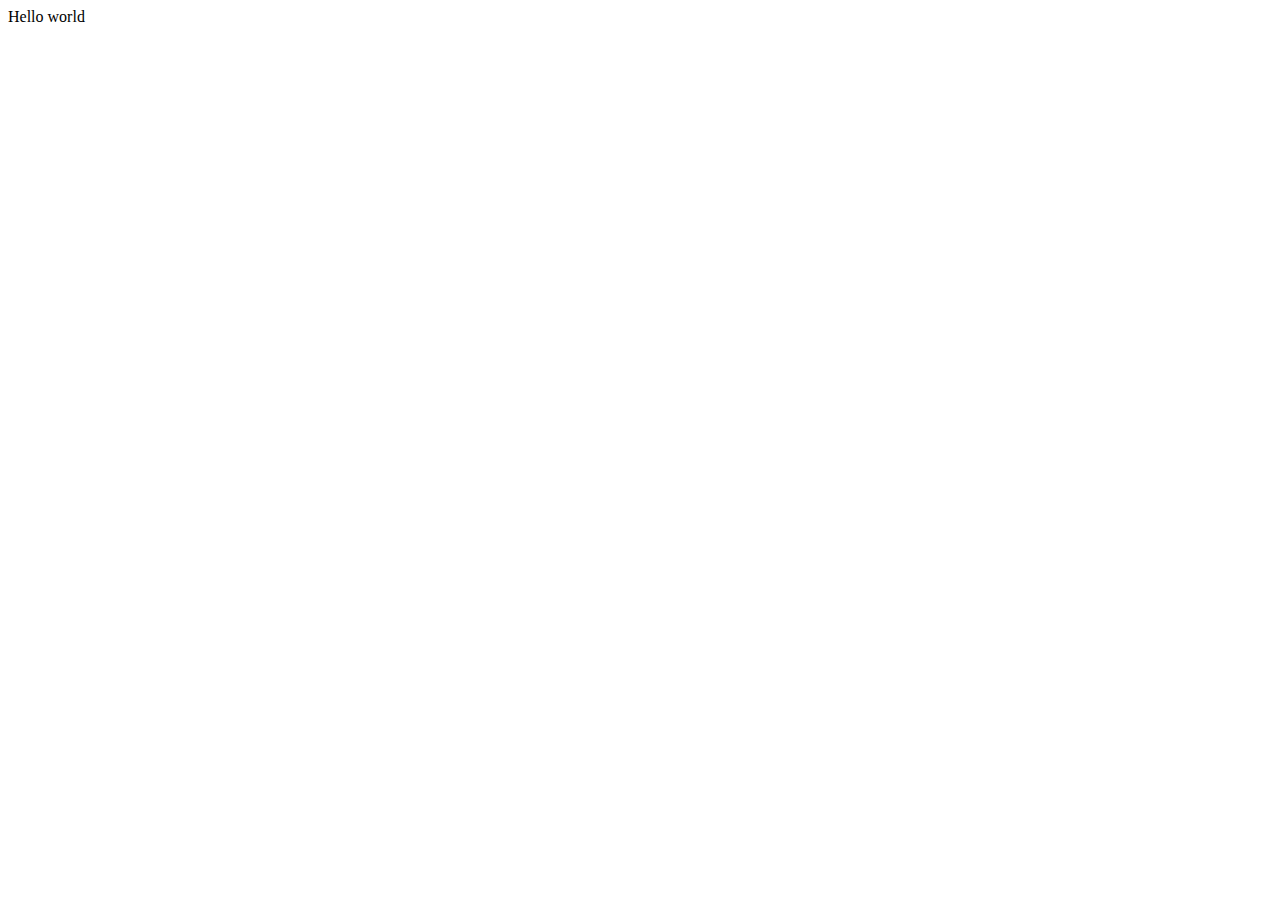
==== index.html @ d24f2451 "Initial commit" ====
<!DOCTYPE html>
<html>

<head>
  <meta charset="utf-8">
  <meta name="viewport" content="width=device-width">
  <title>replit</title>
  <link href="style.css" rel="stylesheet" type="text/css" />
</head>

<body>
  Hello world
  <script src="script.js"></script>
</body>

</html>
---- style.css ----
html {
  height: 100%;
  width: 100%;
}
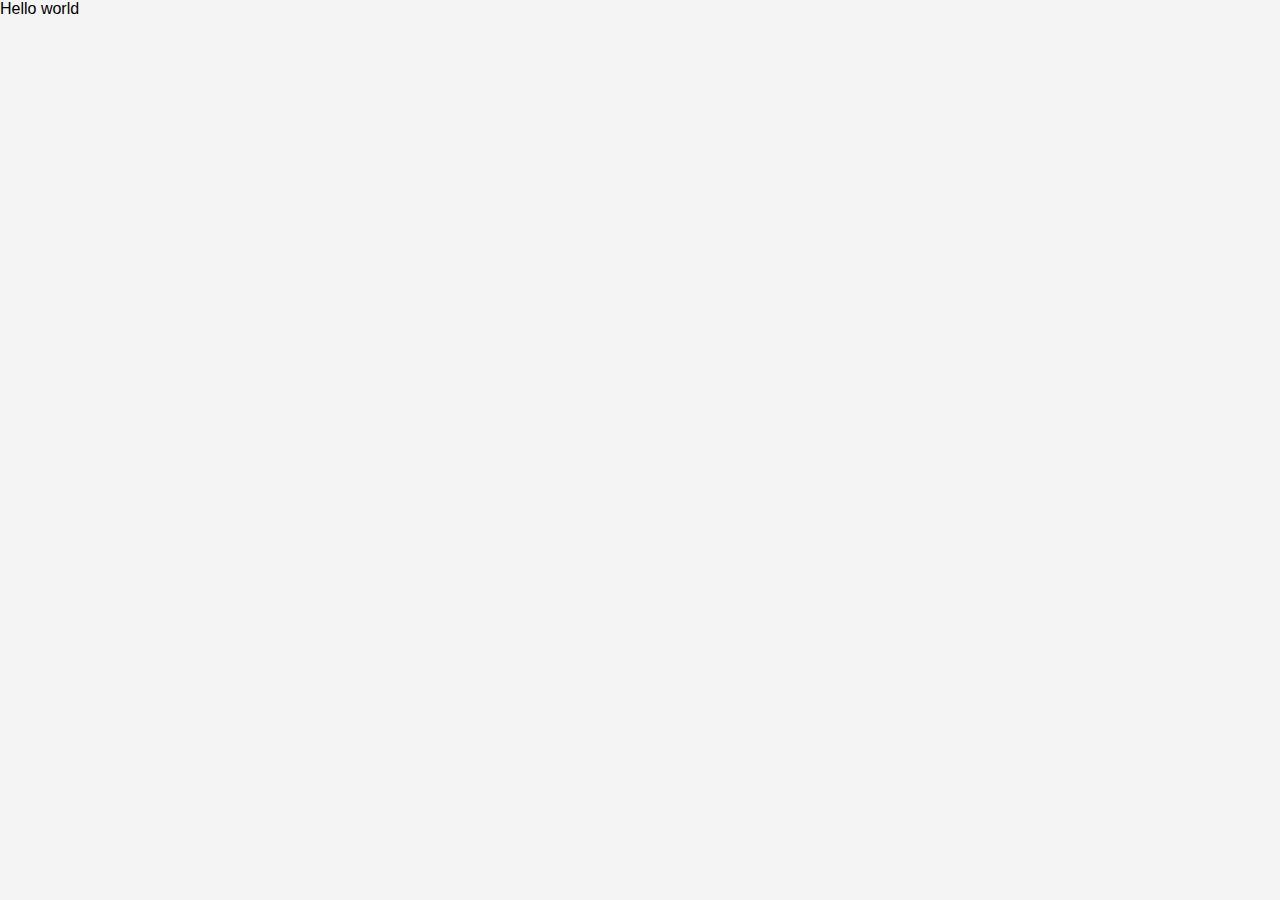
==== commit 4b2feacd: "Added all the necessary pages and Database" ====
--- a/index.html
+++ b/index.html
@@ -4,12 +4,13 @@
 <head>
   <meta charset="utf-8">
   <meta name="viewport" content="width=device-width">
-  <title>replit</title>
+  <title>Pastimes</title>
   <link href="style.css" rel="stylesheet" type="text/css" />
 </head>
 
 <body>
   Hello world
+  
   <script src="script.js"></script>
 </body>
 
--- a/style.css
+++ b/style.css
@@ -1,4 +1,93 @@
-html {
-  height: 100%;
-  width: 100%;
+/* General Styles */
+
+body {
+    font-family: Arial, sans-serif;
+    margin: 0;
+    padding: 0;
+    background-color: #f4f4f4;
+}
+
+.container {
+    max-width: 1200px;
+    margin: 0 auto;
+    padding: 20px;
+}
+
+/* Header Styles */
+header {
+    background-color: #333;
+    color: #fff;
+    padding: 10px 20px;
+}
+
+header h1 {
+    margin: 0;
+}
+
+nav ul {
+    list-style-type: none;
+    padding: 0;
+    margin: 0;
+}
+
+nav ul li {
+    display: inline;
+    margin-right: 20px;
+}
+
+nav ul li a {
+    text-decoration: none;
+    color: #fff;
+}
+
+/* Content Styles */
+.sales-promotion-content {
+    display: flex;
+    flex-wrap: wrap;
+    justify-content: center;
+}
+
+.sale-item {
+    background-color: #fff;
+    border-radius: 5px;
+    box-shadow: 0 2px 5px rgba(0, 0, 0, 0.1);
+    margin: 20px;
+    padding: 20px;
+    width: 300px;
+}
+
+.sale-item img {
+    width: 100%;
+    border-radius: 5px;
+}
+
+.sale-item h2 {
+    font-size: 20px;
+    margin-top: 10px;
+}
+
+.sale-item p {
+    margin-top: 10px;
+}
+
+.sale-item button {
+    background-color: #4CAF50;
+    color: white;
+    padding: 10px 20px;
+    border: none;
+    border-radius: 5px;
+    cursor: pointer;
+    margin-top: 10px;
+}
+
+.sale-item button:hover {
+    background-color: #45a049;
+}
+
+/* Footer Styles */
+footer {
+    background-color: #333;
+    color: #fff;
+    padding: 10px 20px;
+    text-align: center;
 }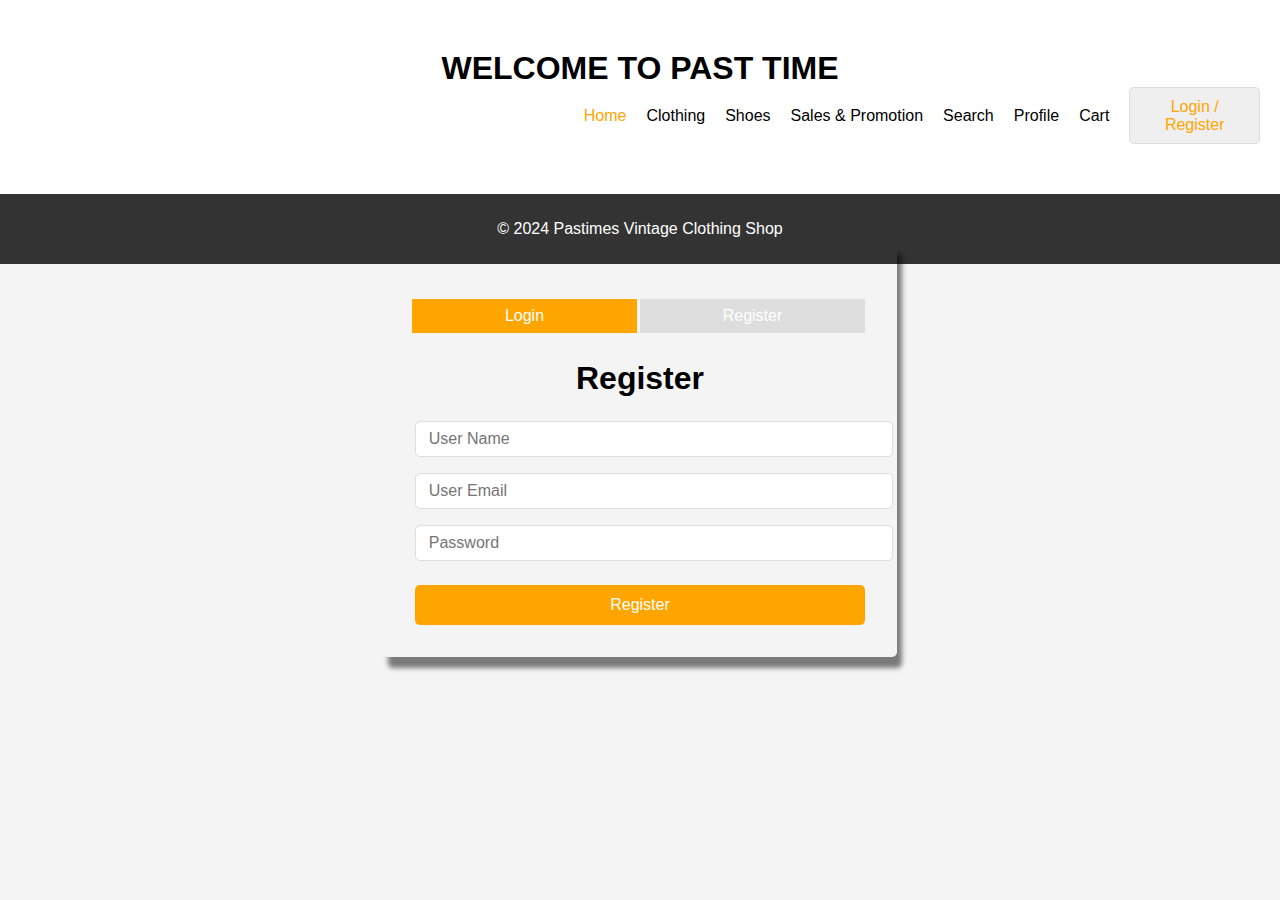
==== commit 11f4eef8: "added database and js file" ====
--- a/index.html
+++ b/index.html
@@ -9,9 +9,135 @@
 </head>
 
 <body>
-  Hello world
-  
-  <script src="script.js"></script>
+  <!-- Log in & Registration -->
+
+  <!-- Header -->
+  <!-- Header -->
+  <!-- <i class="fa-solid fa-magnifying-glass"></i> -->
+
+  <header>
+    <h1>WELCOME TO PAST TIME</h1>
+    <nav>
+      <ul>
+        <li><a class="active" href="index.html">Home</a></li>
+        <li><a href="Clothing.html">Clothing</a></li>
+        <li><a href="Shoes.html">Shoes</a></li>
+        <li><a href="Sale & Promo.html">Sales & Promotion</a></li>
+        <li><a href="Search.html">Search</a></li>
+        <li><a href="Profile.html">Profile</a></li>
+        <li><a href="Cart.html">Cart</a></li>
+      </ul>
+      <button type="button" class="btn_register">Login / Register</button>
+    </nav>
+  </header>
+
+  <div class="modal">
+    <i class="fa fa-close"></i>
+    <div class="modal_header">
+      <div class="btns">
+        <button type="submit" class="btn btn_login active">Login</button>
+        <button type="submit" class="btn btn_register">Register</button>
+      </div>
+    </div>
+    <div class="modal_body">
+      <h2>Login</h2>
+      <input type="text" placeholder="User Name or Email">
+      <input type="password" placeholder="Password">
+
+      <div class="content">
+        <div class="rem">
+          <input type="checkbox">
+          <label>Remember</label>
+        </div>
+        <a href="#">Forget Password</a>
+      </div>
+      <div class="modal_footer">
+        <button type="button" class="btn_login">Login</button>
+      </div>
+    </div>
+
+    <div class="modal_body active">
+      <h2>Register</h2>
+      <input type="text" placeholder="User Name">
+      <input type="text" placeholder="User Email">
+      <input type="password" placeholder="Password">
+
+      <div class="modal_footer">
+        <button type="button" class="btn_Register">Register</button>
+      </div>
+    </div>
+
+    <div class="blr hide"></div>
+  </div>
+
+  <div class="search-profile-cart">
+    <div class="search-bar">
+      <!-- Insert search bar code here -->
+    </div>
+    <div class="profile-icon">
+      <!-- Insert profile icon code here -->
+    </div>
+    <div class="cart-icon">
+      <!-- Insert cart icon code here -->
+    </div>
+  </div>
+
+
+  <!-- Main Content 
+      <div class="main-content">
+          <!-- Home Page Pictures 
+          <div class="home-pictures">
+              <img src="usedImg.png" alt="Picture 1" class="image1"/>
+              <img src="img2.jpg" alt="Picture 2" class="image2"/>
+              <img src="img3.jpg" alt="Picture 3" class="image3"/>
+
+              <div class="home-text">
+                  <h2>Welcome to Pastimes - Where Vintage Becomes Timeless!</h2>
+                  <p>Explore our collection of vintage clothing and shoes that will take you back in time.
+                    From retro classics to unique finds, we've got it all. Step into the past with Pastimes
+                    and make every outfit a statement!</p>
+              </div>
+            
+              <img src="img4.jpg" alt="Picture 4" class="image4"/>
+          </div>
+        
+          <!-- Slogan and Juicy Text -->
+
+  <!-- Insert other main content here -->
+
+
+
+  <!-- Footer -->
+
+
+  <script>
+
+    const btnEl = document.querySelectorAll(".btn");
+    const linksEl = document.querySelectorAll("ul li a");
+    const modalBody = document.querySelector(".modal_body");
+    const blrEl = document.querySelector(".blr");
+    const btnRegister = document.querySelector(".btn_register");
+    const modalEl = document.querySelector(".fa-close");
+    const closeBtn = document.querySelector(".fa-close");
+
+    //--------------------tabs---------------
+
+    btnEl.forEach((btn, indx) => {
+      btn.addEventListener("click", () => {
+        btn.classList.add("active");
+
+        //================Modal Body
+        modalBody.forEach((mov) => mov.classList.remove("active"));
+        modalBody[indx].classList.add("active");
+      });
+    });
+  </script>
+
+
+
 </body>
+<footer>
+  <p>&copy; 2024 Pastimes Vintage Clothing Shop</p>
+</footer>
 
 </html>--- a/style.css
+++ b/style.css
@@ -4,6 +4,7 @@
     font-family: Arial, sans-serif;
     margin: 0;
     padding: 0;
+    overflow-x: hidden;
     background-color: #f4f4f4;
 }
 
@@ -15,19 +16,168 @@
 
 /* Header Styles */
 header {
-    background-color: #333;
-    color: #fff;
-    padding: 10px 20px;
+    background-color: #fff;
+    color: #000;
+    padding: 50px 20px;
 }
 
 header h1 {
     margin: 0;
-}
+    text-align: center;
+}
+
+nav {
+  display: flex;
+  justify-content: space-between;
+  align-items: center;
+}
+
+nav button {
+  border: 1px solid #ddd;
+  outline: none;
+  color: orange;
+  font-family: inherit;
+  padding: 0.6rem 1rem;
+  cursor: pointer;
+  border-radius: 5px;
+  font-size: 1rem;
+  transition: all 0.2s ease-in;
+}
+
+nav button:hover {
+  background-color: orange;
+  color: #000;
+}
+
+nav button:active {
+  transform: scale(0.98);
+}
+
+.modal {
+  position: absolute;
+  top: 50%;
+  left: 50%;
+  transform: translate(-50%, -50%);
+  padding: 2rem;
+  box-shadow: 5px 10px 5px rgba(0, 0, 0, 0.5);
+  border-radius: 5px;
+  width: 450px;
+}
+
+.modal i {
+  position: absolute;
+  right: 25px;
+  top: 20px;
+  cursor: pointer;
+  font-size: 1.2rem;
+}
+
+.modal h2 {
+  text-align: center;
+  font-size: 2rem;
+  margin-bottom: 1rem;
+}
+
+.btns {
+  display: flex;
+  justify-content: center;
+  margin: 1.5rem 0;
+}
+
+.btn {
+  outline: none;
+  width: 100%;
+  border: none;
+  padding: 0.5rem 1rem;
+  font-family: inherit;
+  background-color: #ddd;
+  color: #fff;
+  font-size: 1rem;
+  cursor: pointer;
+}
+
+.btn:active {
+  transform: scale(0.98);
+}
+
+.btn.active {
+  background-color: orange;
+  transform: translate(-3px);
+}
+
+.modal_body input {
+  width: 100%;
+  padding: 0.5rem 0.8rem;
+  margin: 0.5rem 0;
+  border: 1px solid #ddd;
+  border-radius: 5px;
+  font-family: inherit;
+  font-size: 1rem;
+}
+
+.modal_body .content {
+  display: flex;
+  justify-content: space-between;
+  align-items: center;
+  margin: 0.5rem 0;
+}
+
+.modal_body .rem {
+  display: flex;
+  align-items: center;
+}
+
+.modal_body .content label {
+  margin-left: 10px;
+}
+
+.modal_body {
+  display: none;
+}
+
+.modal_body.active {
+  display: block;
+}
+
+.modal_footer button {
+  width: 100%;
+  outline: none;
+  border: none;
+  background-color: orange;
+  font-family: inherit;
+  font-size: 1rem;
+  padding: 0.7rem 1rem;
+  margin-top: 1rem;
+  cursor: pointer;
+  border-radius: 5px;
+  color: #fff;
+}
+
+.btn.active,
+ .modal_footer:button.active {
+  transform: scale(0.98);
+}
+
+.blr {
+  position: absolute;
+  top: 0;
+  width: 100%;
+  height: 100%;
+  background-color: rgba(0, 0, 0, 0.5);
+  filter: blur(80px);
+}
+
+.blr.hide {
+  display: none;
+}
+
 
 nav ul {
-    list-style-type: none;
-    padding: 0;
-    margin: 0;
+  list-style-type: none;
+  display: flex;
+  width: 100%;
+  align-items: center;
+  justify-content: flex-end;
 }
 
 nav ul li {
@@ -37,52 +187,19 @@
 
 nav ul li a {
     text-decoration: none;
-    color: #fff;
-}
-
-/* Content Styles */
-.sales-promotion-content {
-    display: flex;
-    flex-wrap: wrap;
-    justify-content: center;
-}
-
-.sale-item {
-    background-color: #fff;
-    border-radius: 5px;
-    box-shadow: 0 2px 5px rgba(0, 0, 0, 0.1);
-    margin: 20px;
-    padding: 20px;
-    width: 300px;
-}
-
-.sale-item img {
-    width: 100%;
-    border-radius: 5px;
-}
-
-.sale-item h2 {
-    font-size: 20px;
-    margin-top: 10px;
-}
-
-.sale-item p {
-    margin-top: 10px;
-}
-
-.sale-item button {
-    background-color: #4CAF50;
-    color: white;
-    padding: 10px 20px;
-    border: none;
-    border-radius: 5px;
-    cursor: pointer;
-    margin-top: 10px;
-}
-
-.sale-item button:hover {
-    background-color: #45a049;
-}
+    color: #000;
+}
+
+nav li a.active {
+  color: orange;
+}
+
+.image1. img2. img3. img4 {
+    width: 250px;
+    height: 250px;
+    margin-bottom: 20px;
+}
+
 
 /* Footer Styles */
 footer {
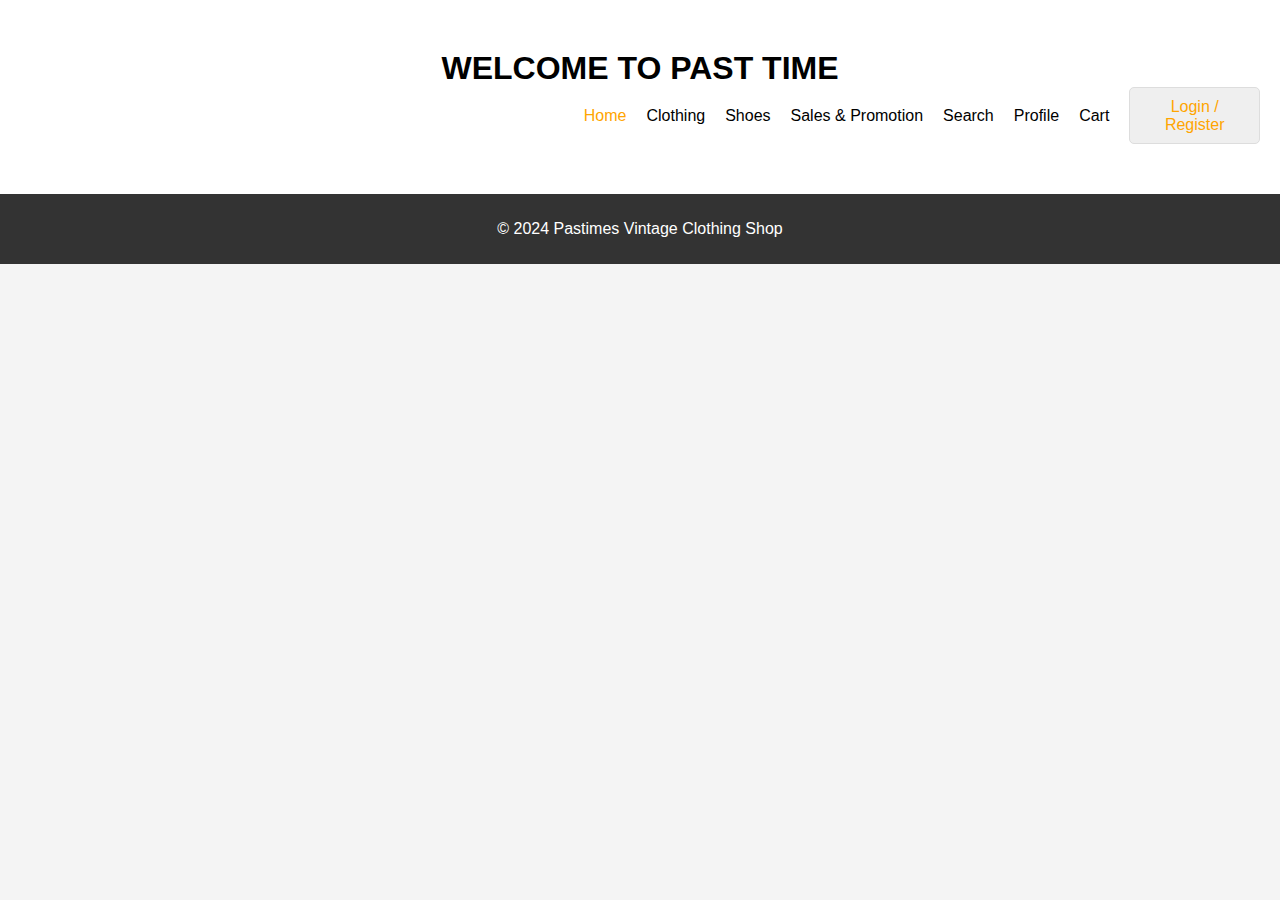
==== commit 3c7a9244: "edited home page & css file" ====
--- a/index.html
+++ b/index.html
@@ -39,7 +39,7 @@
         <button type="submit" class="btn btn_register">Register</button>
       </div>
     </div>
-    <div class="modal_body">
+    <div class="modal_body active">
       <h2>Login</h2>
       <input type="text" placeholder="User Name or Email">
       <input type="password" placeholder="Password">
@@ -56,19 +56,19 @@
       </div>
     </div>
 
-    <div class="modal_body active">
+    <div class="modal_body">
       <h2>Register</h2>
       <input type="text" placeholder="User Name">
       <input type="text" placeholder="User Email">
       <input type="password" placeholder="Password">
 
       <div class="modal_footer">
-        <button type="button" class="btn_Register">Register</button>
+        <button type="button" class="btn_register">Register</button>
       </div>
     </div>
+  </div>
 
     <div class="blr hide"></div>
-  </div>
 
   <div class="search-profile-cart">
     <div class="search-bar">
@@ -108,36 +108,47 @@
 
 
   <!-- Footer -->
-
+  <footer>
+    <p>&copy; 2024 Pastimes Vintage Clothing Shop</p>
+  </footer>
 
   <script>
+    "use strict";
 
     const btnEl = document.querySelectorAll(".btn");
     const linksEl = document.querySelectorAll("ul li a");
-    const modalBody = document.querySelector(".modal_body");
-    const blrEl = document.querySelector(".blr");
+    const modalBody = document.querySelectorAll(".modal_body");
+    const blrEl = document.querySelector(".blr"); 
     const btnRegister = document.querySelector(".btn_register");
-    const modalEl = document.querySelector(".fa-close");
+    const modalEl = document.querySelector(".modal");
     const closeBtn = document.querySelector(".fa-close");
 
     //--------------------tabs---------------
-
     btnEl.forEach((btn, indx) => {
       btn.addEventListener("click", () => {
+        btnsEl.forEach((btnE) => btnE.classList.remove("active"));
         btn.classList.add("active");
+
 
         //================Modal Body
         modalBody.forEach((mov) => mov.classList.remove("active"));
         modalBody[indx].classList.add("active");
       });
     });
+
+    btnRegister.addEventListener("click", () => {
+      modalEl.classList.add("active");
+      blrEl.style.display = "block";
+    });
+
+    closeBtn.addEventListener("click", () => {
+      modalEl.classList.remove("active");
+      blrEl.style.display = "none";
+    });
   </script>
 
 
 
 </body>
-<footer>
-  <p>&copy; 2024 Pastimes Vintage Clothing Shop</p>
-</footer>
 
 </html>--- a/style.css
+++ b/style.css
@@ -62,6 +62,12 @@
   box-shadow: 5px 10px 5px rgba(0, 0, 0, 0.5);
   border-radius: 5px;
   width: 450px;
+  display: none;
+  z-index: 2;
+}
+
+.modal.active {
+  display: block;
 }
 
 .modal i {
@@ -94,10 +100,24 @@
   color: #fff;
   font-size: 1rem;
   cursor: pointer;
+  transition: all 0.3s;
 }
 
 .btn:active {
   transform: scale(0.98);
+}
+
+.blr {
+  position: absolute;
+  top: 0;
+  width: 100%;
+  height: 100%;
+  background-color: rgba(0, 0, 0, 0.7);
+  filter: blur(80px);
+}
+
+.blr.hide {
+  display: none;
 }
 
 .btn.active {
@@ -105,6 +125,14 @@
   transform: translate(-3px);
 }
 
+.modal_body {
+  display: none;
+}
+
+.modal_body.active {
+  display: block;
+}
+
 .modal_body input {
   width: 100%;
   padding: 0.5rem 0.8rem;
@@ -158,20 +186,6 @@
   transform: scale(0.98);
 }
 
-.blr {
-  position: absolute;
-  top: 0;
-  width: 100%;
-  height: 100%;
-  background-color: rgba(0, 0, 0, 0.5);
-  filter: blur(80px);
-}
-
-.blr.hide {
-  display: none;
-}
-
-
 nav ul {
   list-style-type: none;
   display: flex;
@@ -194,12 +208,13 @@
   color: orange;
 }
 
+/*
 .image1. img2. img3. img4 {
     width: 250px;
     height: 250px;
     margin-bottom: 20px;
 }
-
+*/
 
 /* Footer Styles */
 footer {
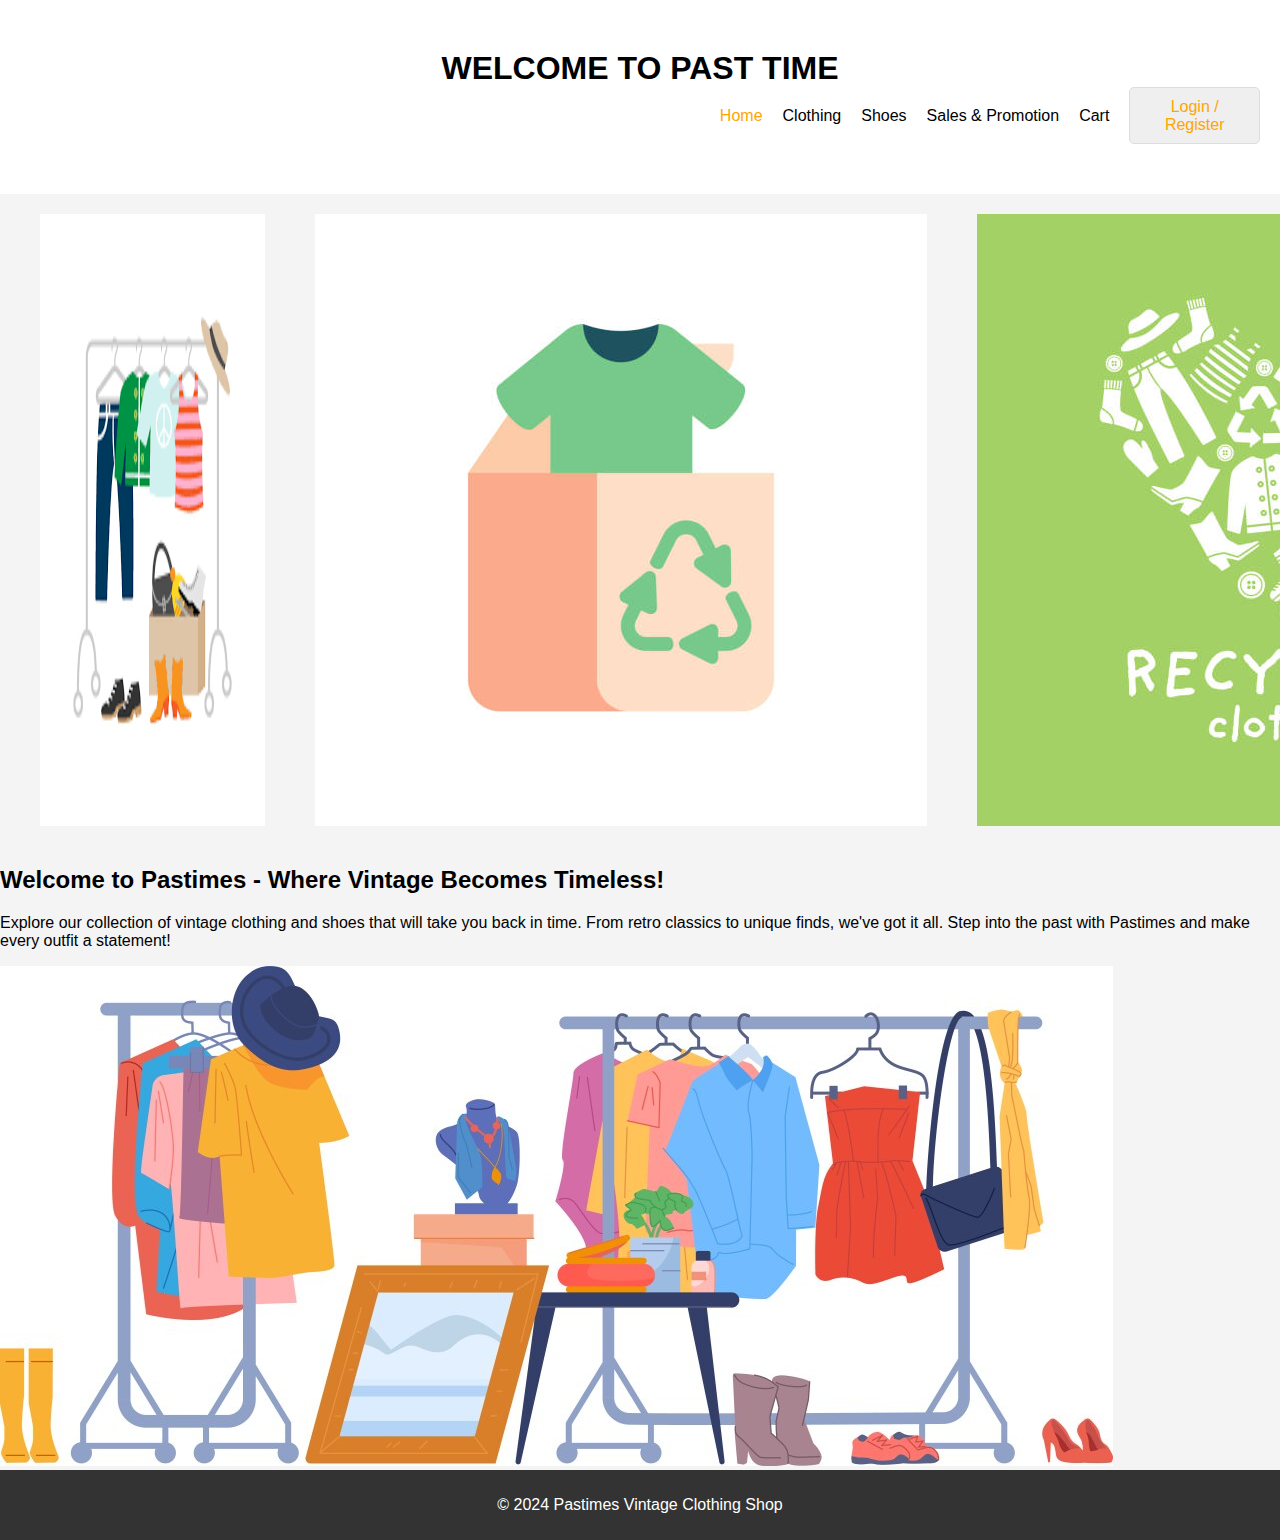
==== commit 8908712f: "removed some pages" ====
--- a/index.html
+++ b/index.html
@@ -23,8 +23,6 @@
         <li><a href="Clothing.html">Clothing</a></li>
         <li><a href="Shoes.html">Shoes</a></li>
         <li><a href="Sale & Promo.html">Sales & Promotion</a></li>
-        <li><a href="Search.html">Search</a></li>
-        <li><a href="Profile.html">Profile</a></li>
         <li><a href="Cart.html">Cart</a></li>
       </ul>
       <button type="button" class="btn_register">Login / Register</button>
@@ -70,26 +68,15 @@
 
     <div class="blr hide"></div>
 
-  <div class="search-profile-cart">
-    <div class="search-bar">
-      <!-- Insert search bar code here -->
-    </div>
-    <div class="profile-icon">
-      <!-- Insert profile icon code here -->
-    </div>
-    <div class="cart-icon">
-      <!-- Insert cart icon code here -->
-    </div>
-  </div>
 
-
-  <!-- Main Content 
+  <!-- Main Content --->
       <div class="main-content">
-          <!-- Home Page Pictures 
-          <div class="home-pictures">
+          <!-- Home Page Pictures --->
+          <div class="container">
               <img src="usedImg.png" alt="Picture 1" class="image1"/>
               <img src="img2.jpg" alt="Picture 2" class="image2"/>
               <img src="img3.jpg" alt="Picture 3" class="image3"/>
+          </div>
 
               <div class="home-text">
                   <h2>Welcome to Pastimes - Where Vintage Becomes Timeless!</h2>
@@ -99,11 +86,10 @@
               </div>
             
               <img src="img4.jpg" alt="Picture 4" class="image4"/>
-          </div>
         
           <!-- Slogan and Juicy Text -->
 
-  <!-- Insert other main content here -->
+  <!-- Insert other main content here --->
 
 
 
--- a/style.css
+++ b/style.css
@@ -208,13 +208,12 @@
   color: orange;
 }
 
-/*
-.image1. img2. img3. img4 {
-    width: 250px;
-    height: 250px;
-    margin-bottom: 20px;
-}
-*/
+
+.container {
+    display: flex;
+    gap: 50px;
+}
+
 
 /* Footer Styles */
 footer {
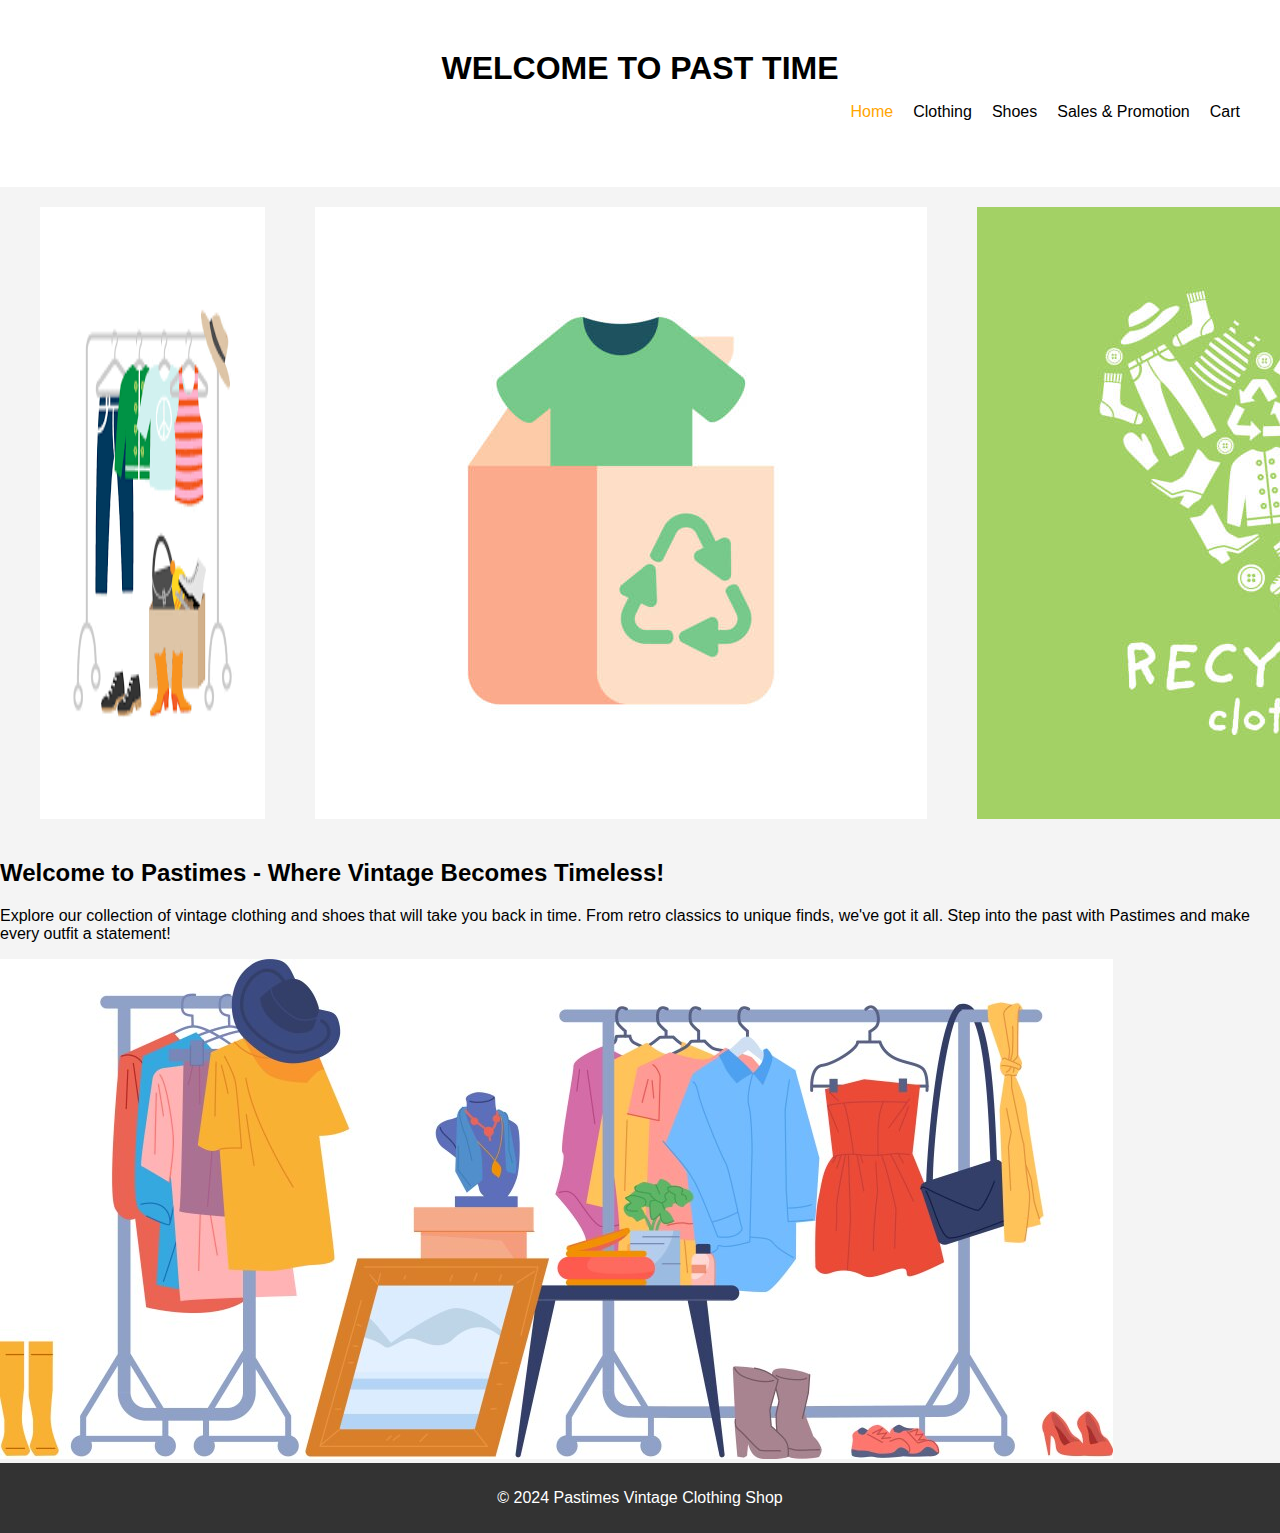
==== commit 7188ee86: "adited css and index files" ====
--- a/index.html
+++ b/index.html
@@ -25,49 +25,8 @@
         <li><a href="Sale & Promo.html">Sales & Promotion</a></li>
         <li><a href="Cart.html">Cart</a></li>
       </ul>
-      <button type="button" class="btn_register">Login / Register</button>
     </nav>
   </header>
-
-  <div class="modal">
-    <i class="fa fa-close"></i>
-    <div class="modal_header">
-      <div class="btns">
-        <button type="submit" class="btn btn_login active">Login</button>
-        <button type="submit" class="btn btn_register">Register</button>
-      </div>
-    </div>
-    <div class="modal_body active">
-      <h2>Login</h2>
-      <input type="text" placeholder="User Name or Email">
-      <input type="password" placeholder="Password">
-
-      <div class="content">
-        <div class="rem">
-          <input type="checkbox">
-          <label>Remember</label>
-        </div>
-        <a href="#">Forget Password</a>
-      </div>
-      <div class="modal_footer">
-        <button type="button" class="btn_login">Login</button>
-      </div>
-    </div>
-
-    <div class="modal_body">
-      <h2>Register</h2>
-      <input type="text" placeholder="User Name">
-      <input type="text" placeholder="User Email">
-      <input type="password" placeholder="Password">
-
-      <div class="modal_footer">
-        <button type="button" class="btn_register">Register</button>
-      </div>
-    </div>
-  </div>
-
-    <div class="blr hide"></div>
-
 
   <!-- Main Content --->
       <div class="main-content">
@@ -98,41 +57,6 @@
     <p>&copy; 2024 Pastimes Vintage Clothing Shop</p>
   </footer>
 
-  <script>
-    "use strict";
-
-    const btnEl = document.querySelectorAll(".btn");
-    const linksEl = document.querySelectorAll("ul li a");
-    const modalBody = document.querySelectorAll(".modal_body");
-    const blrEl = document.querySelector(".blr"); 
-    const btnRegister = document.querySelector(".btn_register");
-    const modalEl = document.querySelector(".modal");
-    const closeBtn = document.querySelector(".fa-close");
-
-    //--------------------tabs---------------
-    btnEl.forEach((btn, indx) => {
-      btn.addEventListener("click", () => {
-        btnsEl.forEach((btnE) => btnE.classList.remove("active"));
-        btn.classList.add("active");
-
-
-        //================Modal Body
-        modalBody.forEach((mov) => mov.classList.remove("active"));
-        modalBody[indx].classList.add("active");
-      });
-    });
-
-    btnRegister.addEventListener("click", () => {
-      modalEl.classList.add("active");
-      blrEl.style.display = "block";
-    });
-
-    closeBtn.addEventListener("click", () => {
-      modalEl.classList.remove("active");
-      blrEl.style.display = "none";
-    });
-  </script>
-
 
 
 </body>
--- a/style.css
+++ b/style.css
@@ -53,36 +53,6 @@
   transform: scale(0.98);
 }
 
-.modal {
-  position: absolute;
-  top: 50%;
-  left: 50%;
-  transform: translate(-50%, -50%);
-  padding: 2rem;
-  box-shadow: 5px 10px 5px rgba(0, 0, 0, 0.5);
-  border-radius: 5px;
-  width: 450px;
-  display: none;
-  z-index: 2;
-}
-
-.modal.active {
-  display: block;
-}
-
-.modal i {
-  position: absolute;
-  right: 25px;
-  top: 20px;
-  cursor: pointer;
-  font-size: 1.2rem;
-}
-
-.modal h2 {
-  text-align: center;
-  font-size: 2rem;
-  margin-bottom: 1rem;
-}
 
 .btns {
   display: flex;
@@ -107,78 +77,9 @@
   transform: scale(0.98);
 }
 
-.blr {
-  position: absolute;
-  top: 0;
-  width: 100%;
-  height: 100%;
-  background-color: rgba(0, 0, 0, 0.7);
-  filter: blur(80px);
-}
-
-.blr.hide {
-  display: none;
-}
-
 .btn.active {
   background-color: orange;
   transform: translate(-3px);
-}
-
-.modal_body {
-  display: none;
-}
-
-.modal_body.active {
-  display: block;
-}
-
-.modal_body input {
-  width: 100%;
-  padding: 0.5rem 0.8rem;
-  margin: 0.5rem 0;
-  border: 1px solid #ddd;
-  border-radius: 5px;
-  font-family: inherit;
-  font-size: 1rem;
-}
-
-.modal_body .content {
-  display: flex;
-  justify-content: space-between;
-  align-items: center;
-  margin: 0.5rem 0;
-}
-
-.modal_body .rem {
-  display: flex;
-  align-items: center;
-}
-
-.modal_body .content label {
-  margin-left: 10px;
-}
-
-.modal_body {
-  display: none;
-}
-
-.modal_body.active {
-  display: block;
-}
-
-.modal_footer button {
-  width: 100%;
-  outline: none;
-  border: none;
-  background-color: orange;
-  font-family: inherit;
-  font-size: 1rem;
-  padding: 0.7rem 1rem;
-  margin-top: 1rem;
-  cursor: pointer;
-  border-radius: 5px;
-  color: #fff;
 }
 
 .btn.active,
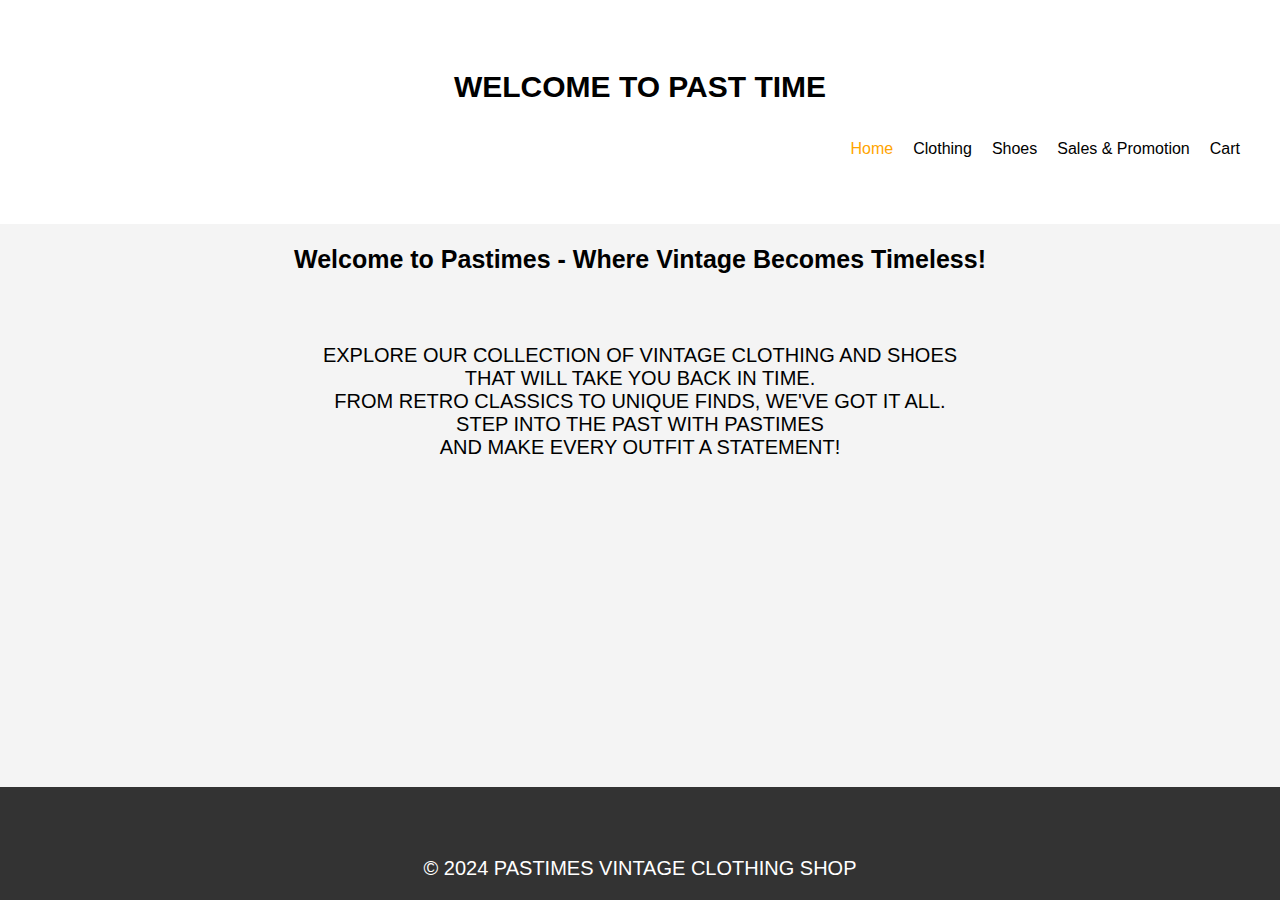
==== commit d53939d0: "fixed pages and added better images" ====
--- a/index.html
+++ b/index.html
@@ -31,20 +31,17 @@
   <!-- Main Content --->
       <div class="main-content">
           <!-- Home Page Pictures --->
-          <div class="container">
-              <img src="usedImg.png" alt="Picture 1" class="image1"/>
-              <img src="img2.jpg" alt="Picture 2" class="image2"/>
-              <img src="img3.jpg" alt="Picture 3" class="image3"/>
-          </div>
 
               <div class="home-text">
                   <h2>Welcome to Pastimes - Where Vintage Becomes Timeless!</h2>
-                  <p>Explore our collection of vintage clothing and shoes that will take you back in time.
-                    From retro classics to unique finds, we've got it all. Step into the past with Pastimes
-                    and make every outfit a statement!</p>
+                  <p>Explore our collection of vintage clothing and shoes <br>
+                     that will take you back in time. <br>
+                    From retro classics to unique finds, we've got it all. <br>
+                     Step into the past with Pastimes <br>
+                    and make every outfit a statement! </p>
               </div>
             
-              <img src="img4.jpg" alt="Picture 4" class="image4"/>
+        
         
           <!-- Slogan and Juicy Text -->
 
--- a/style.css
+++ b/style.css
@@ -21,9 +21,22 @@
     padding: 50px 20px;
 }
 
-header h1 {
-    margin: 0;
+h2{
+  font-size: 25px;
+  text-align: center;
+}
+
+h1 {
     text-align: center;
+    font-size: 30px;
+}
+
+p {
+  margin-top: 70px;
+  text-align: center;
+  font-size: 20px;
+  text-transform: uppercase;
+
 }
 
 nav {
@@ -120,6 +133,8 @@
 footer {
     background-color: #333;
     color: #fff;
-    padding: 10px 20px;
     text-align: center;
+    width: 100%;
+    bottom: 0;
+    position: fixed;
 }